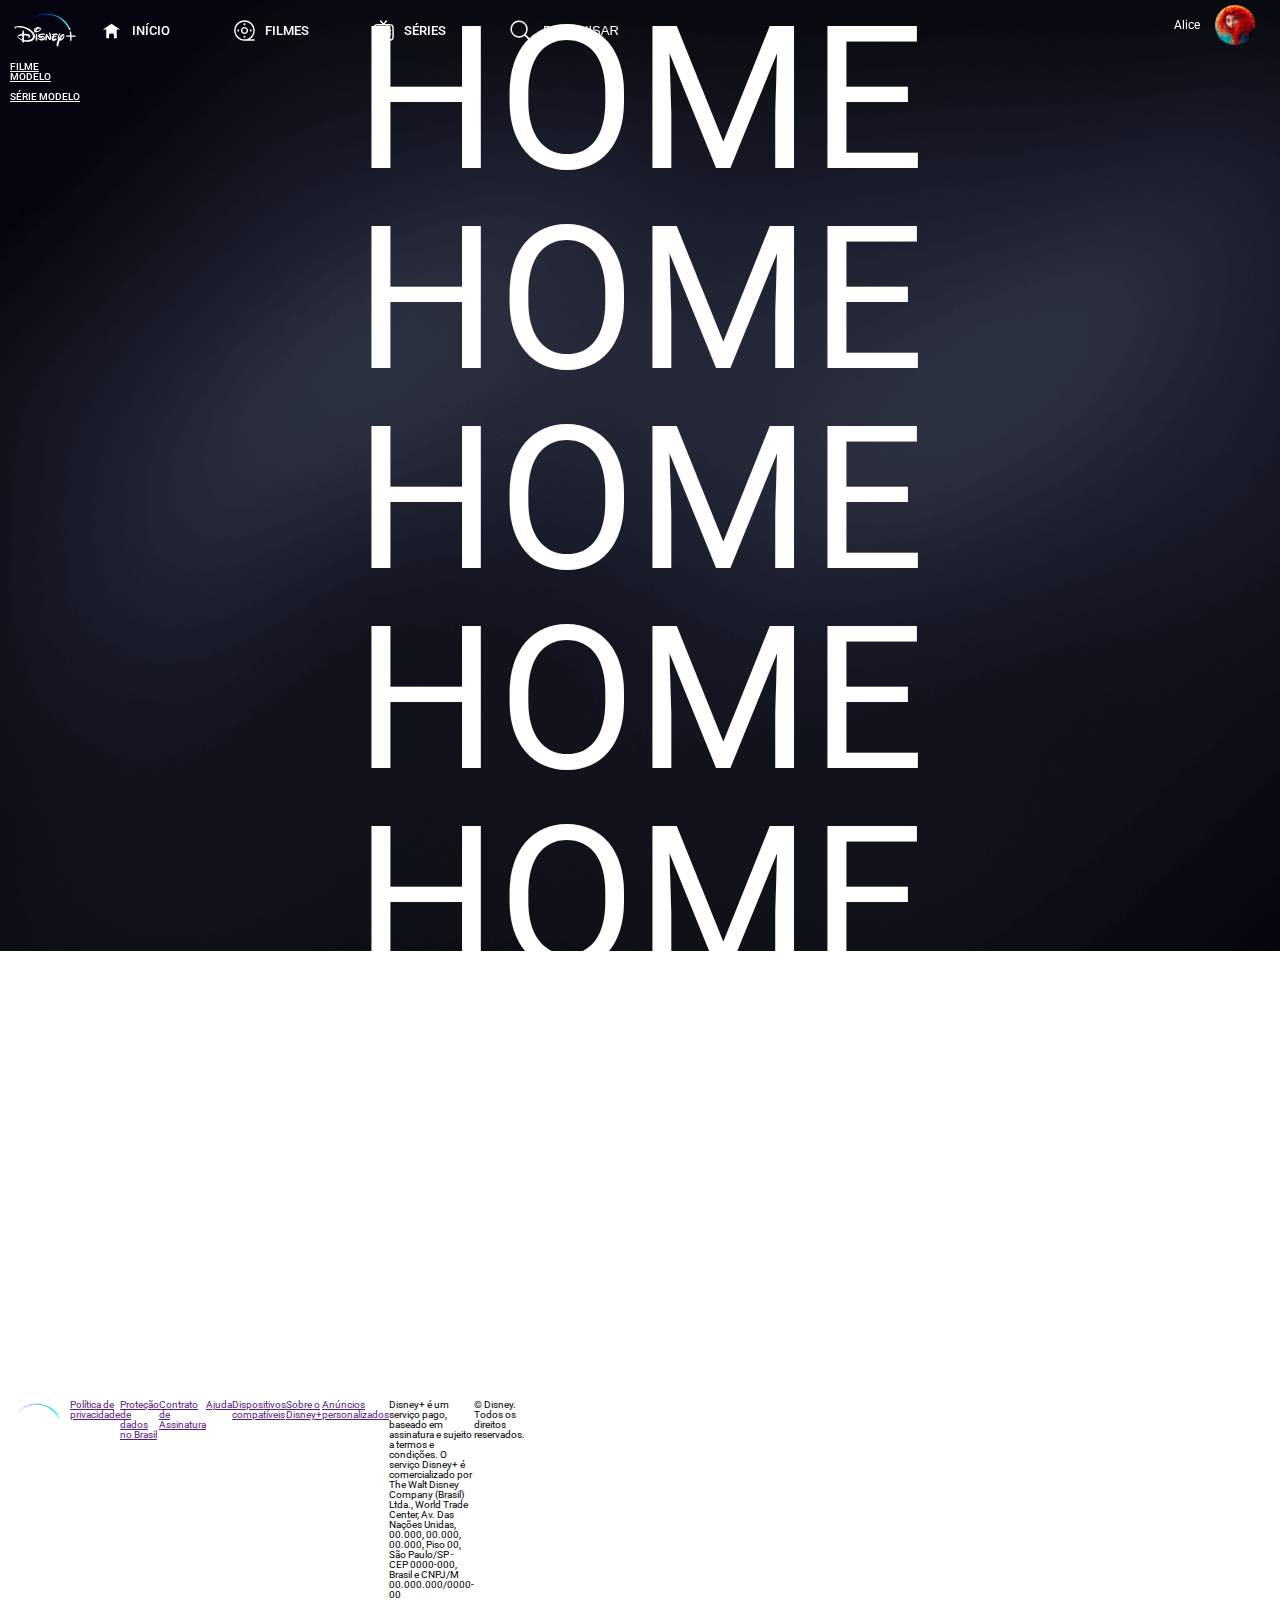
==== index.html @ 9042b27b "Primeiro commit de Estrutura do site. Páginas conectadas e header pronto." ====
<!DOCTYPE html>
<html lang="en">
<head>
    <meta charset="UTF-8">
    <meta name="viewport" content="width=device-width, initial-scale=1.0">
    <title>Disney+ | Filmes e séries</title>
    <link rel="stylesheet" href="/styles.css/reset.css">
    <link rel="stylesheet" href="./styles.css/header.css">
    <link rel="stylesheet" href="./styles.css/footer.css">
    <link rel="icon" href="/images/icons/disney-plus-svgrepo-com.svg" type="image icon disney">
</head>
<body>
    <header id="header">
        <nav>
            <div class="logo">
                <a>
                    <img class="logo" src="./images/logo.svg" alt="Logo da disney">
                    <a style="color: white; margin: 40px;" href="/components/filmeModelo.html"><h1>Filme modelo</h1></a>
                    <a style="color: white;" href="/components/serieModelo.html"><h1>Série modelo</h1></a>
                </a>
            </div> 
            <ul>
                <li class="todas_li">
                    <a href="">
                    <img src="./images/icons/home-svgrepo-com.svg" alt="icone de home">
                    <span>Início</span> 
                    </a>
                </li >
                <li class="todas_li">
                    <a href="/components/todosFilmes.html">
                    <img src="./images/icons/reel-2-svgrepo-com.svg" alt="icone de Filme">
                    <span>Filmes</span> 
                    </a>
                </li>
                <li class="todas_li">
                    <a href="/components/todasSeries.html">
                    <img src="./images/icons/tv-svgrepo-com.svg" alt="icone de serie">
                    <span>Séries</span> 
                    </a>
                </li>
                <li class="todas_li">
                    <img src="../images/icons/magnifying-glass-backup-svgrepo-com.svg" alt="icone de pesquisa">
                    <input type="text" placeholder="Pesquisar" href="./images/icons/magnifying-glass-backup-svgrepo-com.svg" >
                </li>
            </ul>  
        </nav>
        <div class="perfil_user">
            <span>Alice</span>
            <img src="./images/perfil-removebg-preview.png" alt="Imagem de perfil">
        </div>
    </header>
    <main>
        <h1 style="color: white; font-size: 200px; text-align: center;">HOME</h1>
        <h1 style="color: white; font-size: 200px; text-align: center;">HOME</h1>
        <h1 style="color: white; font-size: 200px; text-align: center;">HOME</h1>
        <h1 style="color: white; font-size: 200px; text-align: center;">HOME</h1>
        <h1 style="color: white; font-size: 200px; text-align: center;">HOME</h1>
        <h1 style="color: white; font-size: 200px; text-align: center;">HOME</h1>
        <h1 style="color: white; font-size: 200px; text-align: center;">HOME</h1>
    </main>
    <footer class="footer">
        <div class="logo">
            <a>
                <img class="logo" src="./images/logo.svg" alt="Logo da disney">
            </a>
            <div>
                <a href="">Política de privacidade</a>
                <a href="">Proteção de dados no Brasil</a>
                <a href="">Contrato de Assinatura</a>
                <a href="">Ajuda</a>
            </div>
            <div>
                <a href="">Dispositivos compatíveis</a>
                <a href="">Sobre o Disney+</a>
                <a href="">Anúncios personalizados</a>
            </div>
            <div>
                <p>
                    Disney+ é um serviço pago,
                    baseado em assinatura e sujeito a termos e condições.
                    O serviço Disney+ é comercializado por The Walt Disney Company 
                    (Brasil) Ltda., World Trade Center, Av. Das Nações Unidas, 00.000, 00.000, 00.000, Piso 00, 
                    São Paulo/SP - CEP 0000-000, Brasil e CNPJ/M 00.000.000/0000-00
                </p>
            </div>
            <div>
                <p>&copy; Disney. Todos os direitos reservados.</p>
            </div>
        </div>
    </footer>
</body>
<script src="./scripts/header.js"></script>
</html>
---- styles.css/header.css ----
@import url('https://fonts.googleapis.com/css2?family=Roboto:wght@300;400;700&display=swap');

html{
    font-size: 62.5%;
}
body {
    background-image: url('/images/background.png');
    background-repeat: no-repeat;
    background-size: cover; 
    width: 100%;
    height: 100vh;
    font-family: 'Roboto', sans-serif;
    background-attachment: fixed;
}

header{
    padding: 1rem;
    position: fixed;
    width: 100%;
}
.header-scrolled {
    background-color: #0e0b14; 
    padding: 0.59rem ;
}
header nav{
    display: flex;
    align-items:center ;
    text-transform: uppercase;
    font-weight: 500;
    
}
.logo{
    width: 7rem;
    height: 4rem;
    cursor: pointer;
}
header nav ul{
    display: flex;
    gap: 7vh;
    margin: 0rem 2rem 0rem 2rem;
    
}
header nav ul .todas_li,
header nav ul .todas_li a {
    display: flex;
    align-items: center;
    gap: 9px;
}
header nav ul li span:hover{
    border-bottom: 2px solid rgb(255, 255, 255); 
}

header nav ul li a{
    text-decoration: none;
    font-size: 1.3rem;
    color: white;
    display: flex;
    align-items: center;
}


header nav ul li img{
    width: 2.3rem;
}
header nav li input{
    appearance: none;
    -webkit-appearance: none;
    -moz-appearance: none;
    border: none;
    background: none;
    font-size: 1.3rem;
    color: #ffffff;
    caret-color:#ffffff;
    text-transform: uppercase;
}
header nav li input::placeholder {
    color: #ffffff;
}
header nav li input:hover{
    border-bottom: 2px solid rgb(255, 255, 255);

} 
header .perfil_user{
    display: flex;
    align-items: center;
    gap: 1.5rem;
    font-size: larger;
    color: #ffffff;
    position: absolute;
    right: 4rem;
    top: 0rem;
    padding: 0.5rem;
}
header .perfil_user img{
    width: 4rem;
    height: 4rem;
}
---- styles.css/footer.css ----
.footer div{
    display: flex;
}
.footer p{
    display: flex;
}
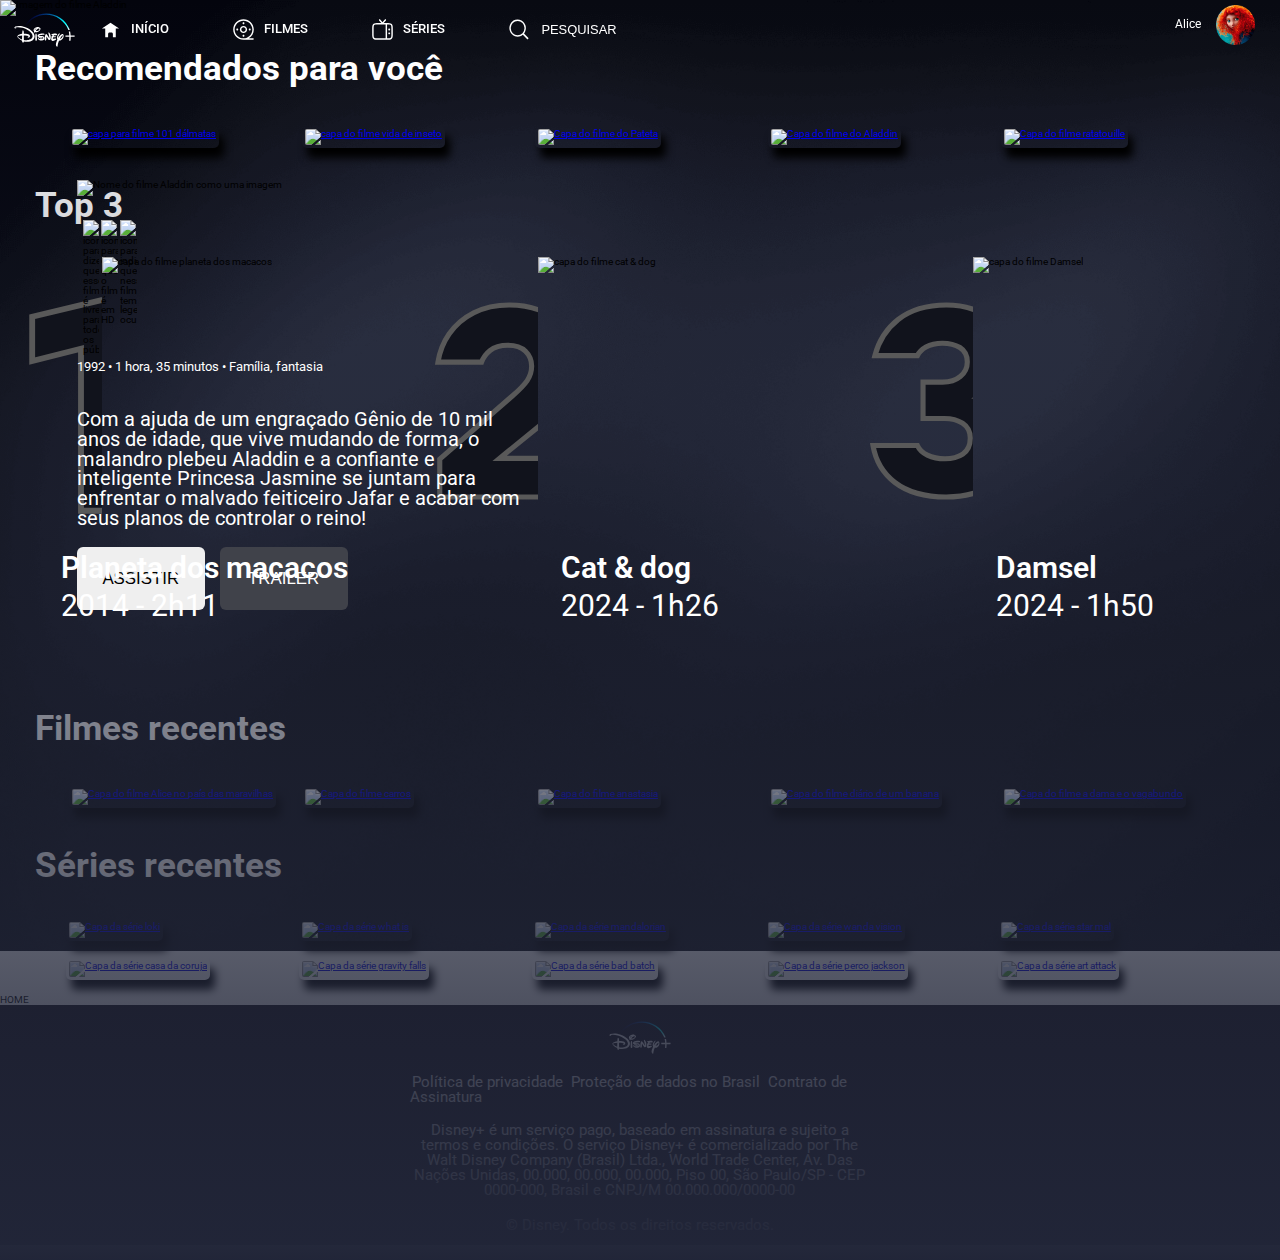
==== commit 1f8fe66d: "Conclusão das principais navegações do site" ====
--- a/index.html
+++ b/index.html
@@ -1,5 +1,6 @@
 <!DOCTYPE html>
 <html lang="en">
+
 <head>
     <meta charset="UTF-8">
     <meta name="viewport" content="width=device-width, initial-scale=1.0">
@@ -7,42 +8,44 @@
     <link rel="stylesheet" href="/styles.css/reset.css">
     <link rel="stylesheet" href="./styles.css/header.css">
     <link rel="stylesheet" href="./styles.css/footer.css">
+    <link rel="stylesheet" href="./styles.css/home.css">
+    <link rel="stylesheet" href="./styles.css/todasSeries.css">
+    <link rel="stylesheet" href="./styles.css/global.css">
     <link rel="icon" href="/images/icons/disney-plus-svgrepo-com.svg" type="image icon disney">
 </head>
+
 <body>
     <header id="header">
         <nav>
             <div class="logo">
                 <a>
                     <img class="logo" src="./images/logo.svg" alt="Logo da disney">
-                    <a style="color: white; margin: 40px;" href="/components/filmeModelo.html"><h1>Filme modelo</h1></a>
-                    <a style="color: white;" href="/components/serieModelo.html"><h1>Série modelo</h1></a>
-                </a>
-            </div> 
+                </a>
+            </div>
             <ul>
                 <li class="todas_li">
                     <a href="">
-                    <img src="./images/icons/home-svgrepo-com.svg" alt="icone de home">
-                    <span>Início</span> 
+                        <img src="./images/icons/home-svgrepo-com.svg" alt="icone de home">
+                        <span>Início</span>
                     </a>
-                </li >
+                </li>
                 <li class="todas_li">
                     <a href="/components/todosFilmes.html">
-                    <img src="./images/icons/reel-2-svgrepo-com.svg" alt="icone de Filme">
-                    <span>Filmes</span> 
+                        <img src="./images/icons/reel-2-svgrepo-com.svg" alt="icone de Filme">
+                        <span>Filmes</span>
                     </a>
                 </li>
                 <li class="todas_li">
                     <a href="/components/todasSeries.html">
-                    <img src="./images/icons/tv-svgrepo-com.svg" alt="icone de serie">
-                    <span>Séries</span> 
+                        <img src="./images/icons/tv-svgrepo-com.svg" alt="icone de serie">
+                        <span>Séries</span>
                     </a>
                 </li>
                 <li class="todas_li">
                     <img src="../images/icons/magnifying-glass-backup-svgrepo-com.svg" alt="icone de pesquisa">
-                    <input type="text" placeholder="Pesquisar" href="./images/icons/magnifying-glass-backup-svgrepo-com.svg" >
-                </li>
-            </ul>  
+                    <input type="text" placeholder="Pesquisar" href="./images/icons/magnifying-glass-backup-svgrepo-com.svg">
+                </li>
+            </ul>
         </nav>
         <div class="perfil_user">
             <span>Alice</span>
@@ -50,44 +53,193 @@
         </div>
     </header>
     <main>
-        <h1 style="color: white; font-size: 200px; text-align: center;">HOME</h1>
-        <h1 style="color: white; font-size: 200px; text-align: center;">HOME</h1>
-        <h1 style="color: white; font-size: 200px; text-align: center;">HOME</h1>
-        <h1 style="color: white; font-size: 200px; text-align: center;">HOME</h1>
-        <h1 style="color: white; font-size: 200px; text-align: center;">HOME</h1>
-        <h1 style="color: white; font-size: 200px; text-align: center;">HOME</h1>
-        <h1 style="color: white; font-size: 200px; text-align: center;">HOME</h1>
+        <section class="section__filme__destaque">
+            <div class="section__filme__destaque__background">
+                <img class="img__background" src="https://disney.images.edge.bamgrid.com/ripcut-delivery/v1/variant/disney/ed2921f7-da30-441b-82ec-7465f0d5e476/scale?aspectRatio=1.78&format=webp&width=1440" alt="Imagem do filme Aladdin">
+                <div class="gradiente"></div>
+            </div>
+            <div class="section__filme__destaque__descricoes">
+                <img class="nome__filme" src="https://disney.images.edge.bamgrid.com/ripcut-delivery/v1/variant/disney/890e0b06-0d48-4b1f-b354-3e8cea77008d/trim?format=webp&max=800%7C300" alt="Nome do filme Aladdin como uma imagem">
+
+                <div class="informacoes__visuais">
+
+                    <div>
+                        <img src="https://disney.images.edge.bamgrid.com/ripcut-delivery/v1/variant/disney/97C471DCE4E9681F206D5EB6E56C2139BBB6D6110569EDA2DB91872675F570BF/scale?format=webp&height=40" alt="icon para dizer que esse filme é livre para todos os públicos">
+
+                        <img src="https://disney.images.edge.bamgrid.com/ripcut-delivery/v1/variant/disney/B8D865E2C27C15120BEA079C2490163A2BDAE0E41873483A29AF7AD0F78471D5/scale?format=webp&width=240" alt="icon para dizer que o filme é em HD">
+
+                        <img src="https://disney.images.edge.bamgrid.com/ripcut-delivery/v1/variant/disney/656458F552CF2F626A33C340E36151D91F5339F62A26620DCFCAAA1E98B101CF/scale?format=webp&width=240" alt="icon para indicar que nesse filme tem legendas ocultas">
+                    </div>
+
+                    <p>1992 • 1 hora, 35 minutos • Família, fantasia</p>
+                    <p class="descricao"> Com a ajuda de um engraçado Gênio de 10 mil anos de idade, que vive mudando de forma, o malandro plebeu Aladdin e a confiante e inteligente Princesa Jasmine se juntam para enfrentar o malvado feiticeiro Jafar e acabar com seus planos de controlar o reino!</p>
+
+                </div>
+
+                <div class="botoes">
+                    <button class="botao__assistir">
+                        <span>Assistir</span>
+                    </button>
+                    <button class="botao__trailer">
+                        <a href="https://www.youtube.com/watch?v=jkdYkE1xgqQ">
+                            Trailer
+                        </a>
+
+                    </button>
+
+                </div>
+            </div>
+        </section>
+        <section class="section__filmes_recomendados">
+            <div class="subtitulo__colunas">
+                <h1>
+                    Recomendados para você
+                </h1>
+            </div>
+            <div class="films">
+                <a class="item-films" href="/components/filmeModelo.html">
+                    <img class="item" src="https://prod-ripcut-delivery.disney-plus.net/v1/variant/disney/15A4BC0BAD7442F99A2F6C2CE66B99C99E535BF9690A256DAB29C6EDF1B04866/scale?width=400&aspectRatio=1.78&format=jpeg" alt="capa para filme 101 dálmatas">
+                </a>
+                <a class="item-films" href="/components/filmeModelo.html">
+                    <img class="item" src="https://prod-ripcut-delivery.disney-plus.net/v1/variant/disney/17FDDDF0473CA8C0676B396F7A65F22DFF99011995883BE70C07F216DE1706BF/scale?width=400&aspectRatio=1.78&format=jpeg" alt="capa do filme vida de inseto"></a>
+                <a class="item-films" href="/components/filmeModelo.html">
+                    <img class="item" src="https://prod-ripcut-delivery.disney-plus.net/v1/variant/disney/3055574AA00584A3E2B290B16A58F1BAD474CBB9A5753530F90D1CE2B7319DA1/scale?width=400&aspectRatio=1.78&format=jpeg" alt="Capa do filme do Pateta"></a>
+                <a class="item-films" href="/components/filmeModelo.html">
+                    <img class="item" src="https://prod-ripcut-delivery.disney-plus.net/v1/variant/disney/69059B44A41458D13A5F47BBE7DB0880DD6BB8F250221B5F0266CE507D875338/scale?width=400&aspectRatio=1.78&format=jpeg" alt="Capa do filme do Aladdin"></a>
+                <a class="item-films" href="/components/filmeModelo.html">
+                    <img class="item" src="https://prod-ripcut-delivery.disney-plus.net/v1/variant/disney/FEF6E538FB86E83A8E16B864FE54CDA6F5C2229A9EAD5995BA91664B3EF0CBC8/scale?width=400&aspectRatio=1.78&format=jpeg" alt="Capa do filme ratatouille"></a>
+            </div>
+        </section>
+        <section class="section__top3">
+            <div class="subtitulo__colunas">
+                <h1>
+                    Top 3
+                </h1>
+            </div>
+            <div class="conteudo">
+                <div class="filmes">
+                    <div class="filmes_imagemDoTop">
+                        <svg id="rank-1" width="100%" height="100%" viewBox="-20 0 70 154" class="svg-icon svg-icon-rank-1 top-10-rank ">
+                            <path stroke="#595959" stroke-linejoin="square" stroke-width="4" d="M35.377 152H72V2.538L2 19.362v30.341l33.377-8.459V152z" fill="#11131c"></path>
+                        </svg>
+                        <img src="https://prod-ripcut-delivery.disney-plus.net/v1/variant/disney/3C398B1A019E1CD8A0B67FC1B48EC9BE6B6425B561C6C6F5D5DB05C9283A857A/scale?width=400&aspectRatio=0.71&format=jpeg" alt="capa do filme planeta dos macacos">
+                    </div>
+                    <div class="descricao">
+                        <p>Planeta dos macacos</p>
+                        <span>2014 - 2h11</span>
+                    </div>
+
+                </div>
+                <div class="filmes">
+                    <div class="filmes_imagemDoTop">
+                        <svg id="rank-2" width="100%" height="100%" viewBox="0 0 80 154" class="svg-icon svg-icon-rank-2 top-10-rank">
+                            <path stroke="#595959" stroke-linejoin="square" stroke-width="4" d="M3.72 152H113v-30.174H50.484l4.355-3.55 29.453-24.012c5.088-4.124 9.748-8.459 13.983-13.004 4.16-4.464 7.481-9.339 9.972-14.629 2.449-5.203 3.678-11.113 3.678-17.749 0-9.428-2.294-17.627-6.875-24.645-4.597-7.042-10.941-12.494-19.07-16.376C77.803 3.957 68.496 2 58.036 2 47.591 2 38.37 4.023 30.347 8.06c-8.015 4.032-14.457 9.578-19.352 16.654-4.492 6.493-7.389 13.803-8.693 21.952h34.055c1.236-3.52 3.398-6.52 6.459-8.97 3.54-2.834 8.277-4.224 14.147-4.224 5.93 0 10.552 1.537 13.76 4.681 3.181 3.12 4.791 7.024 4.791 11.594 0 4.151-1.16 7.934-3.468 11.298-2.192 3.194-5.987 7.124-11.405 11.84L3.72 122.465V152z" fill="#11131c">
+                            </path>
+                        </svg>
+                        <img src="https://occ-0-3851-3852.1.nflxso.net/dnm/api/v6/WNk1mr9x_Cd_2itp6pUM7-lXMJg/[base64].webp?r=f35" alt="capa do filme cat & dog">
+                    </div>
+                    <div class="descricao">
+                        <p>Cat & dog</p>
+                        <span>2024 - 1h26</span>
+                    </div>
+                </div>
+                <div class="filmes">
+                    <div class="filmes_imagemDoTop">
+                        <svg id="rank-3" width="100%" height="100%" viewBox="0 0 80 154" class="svg-icon svg-icon-rank-3 top-10-rank">
+                            <path stroke="#595959" stroke-linejoin="square" stroke-width="4" d="M3.809 41.577h33.243c1.3-2.702 3.545-4.947 6.674-6.72 3.554-2.015 7.83-3.01 12.798-3.01 5.555 0 10.14 1.11 13.723 3.376 3.839 2.427 5.782 6.283 5.782 11.315 0 4.553-1.853 8.395-5.473 11.38-3.547 2.926-8.18 4.37-13.821 4.37H41.44v28.366h16.77c5.572 0 10.275 1.227 14.068 3.711 4.02 2.633 6.071 6.581 6.071 11.616 0 5.705-1.943 9.975-5.853 12.562-3.658 2.42-8.292 3.61-13.863 3.61-5.205 0-9.82-.94-13.827-2.836-3.698-1.75-6.32-4.272-7.785-7.529H2.33c2.096 12.089 7.761 21.65 17.028 28.78C29.242 148.175 42.594 152 59.476 152c10.706 0 20.175-1.783 28.42-5.337 8.185-3.528 14.575-8.486 19.208-14.884 4.595-6.346 6.896-13.938 6.896-22.837 0-6.952-1.93-13.494-5.81-19.666-3.815-6.07-9.68-10.367-17.683-12.908l-5.46-1.735 5.353-2.04c6.659-2.538 11.667-6.338 15.083-11.412 3.431-5.096 5.142-10.806 5.142-17.181 0-8.471-2.262-15.778-6.787-21.985-4.574-6.275-10.7-11.17-18.408-14.696C77.683 3.775 69.109 2 59.687 2 44.084 2 31.515 5.816 21.91 13.415c-9 7.119-15.025 16.486-18.101 28.162z" fill="#11131c">
+                            </path>
+                        </svg>
+                        <img src="https://occ-0-3851-3852.1.nflxso.net/dnm/api/v6/WNk1mr9x_Cd_2itp6pUM7-lXMJg/[base64].jpg?r=c7d" alt="capa do filme Damsel">
+                    </div>
+                    <div class="descricao">
+                        <p>Damsel</p>
+                        <span>2024 - 1h50</span>
+                    </div>
+                </div>
+            </div>
+        </section>
+        <!-- o resto dos filmes - terceira section -->
+        <section>
+            <div class="subtitulo__colunas">
+                <h1>
+                    Filmes recentes
+                </h1>
+            </div>
+            <div class="films">
+                <a class="item-films" href="/components/filmeModelo.html">
+                    <img class="item" src="https://prod-ripcut-delivery.disney-plus.net/v1/variant/disney/C696DEB9B985C90EF0E88A60A21C4E4FE89EB2B5E4E8BC31B31EE75E2C493EA0/scale?width=400&aspectRatio=1.78&format=jpeg" alt="Capa do filme Alice no país das maravilhas"></a>
+                <a class="item-films" href="/components/filmeModelo.html">
+                    <img class="item" src="https://prod-ripcut-delivery.disney-plus.net/v1/variant/disney/1AFB185805C717B316659B0037B3CA187DD69ED3B3223FF52995CCAB0DC195DC/scale?width=400&aspectRatio=1.78&format=jpeg" alt="Capa do filme carros"></a>
+                <a class="item-films" href="/components/filmeModelo.html">
+                    <img class="item" src="https://prod-ripcut-delivery.disney-plus.net/v1/variant/disney/0AF80E9D2A7D694ECE09B7C3CC2639ABCA027111575E256C159E85B38AC8AB2F/scale?width=400&aspectRatio=1.78&format=jpeg" alt="Capa do filme anastasia"></a>
+                <a class="item-films" href="/components/filmeModelo.html">
+                    <img class="item" src="https://prod-ripcut-delivery.disney-plus.net/v1/variant/disney/78D6AE2E7B258915D08A7113A05E709CCBFE04AA4BB5C58B275FEBB9ABE4FC53/badging?width=400&aspectRatio=1.78&format=jpeg&label=disneyplusoriginal" alt="Capa do filme diário de um banana"></a>
+                <a class="item-films" href="/components/filmeModelo.html">
+                    <img class="item" src="https://prod-ripcut-delivery.disney-plus.net/v1/variant/disney/4C611565C8A238B40A716F94C3D25A56F65DE5147AD279640FCD09E840F91332/scale?width=400&aspectRatio=1.78&format=jpeg" alt="Capa do filme a dama e o vagabundo"></a>
+            </div>
+            <div class="subtitulo__colunas">
+                <h1>
+                    Séries recentes
+                </h1>
+            </div>
+            <div class="films">
+                <a class="item-series" href="/components/serieModelo.html">
+                    <img class="item" src="https://www.publicitarioscriativos.com/wp-content/uploads/2019/07/logo-da-serie-do-loki-e-revelado-e-o-publico-nao-parece-feliz-com-o-resultado.png" alt="Capa da série loki"></a>
+                <a class="item-series" href="/components/serieModelo.html">
+                    <img class="item" src="https://prod-ripcut-delivery.disney-plus.net/v1/variant/disney/B3F871A518A2372E46F208FBAE1174E8B59ED4D3FAACD8C7362B0BD39A1C6BE9/badging?width=400&aspectRatio=1.78&format=jpeg&label=disneyplusoriginal" alt="Capa da série what is"></a>
+                <a class="item-series" href="/components/serieModelo.html">
+                    <img class="item" src="https://prod-ripcut-delivery.disney-plus.net/v1/variant/disney/4826879538A92B52B2B316E2E9D5A1BEC5C774C094FF9F96E3265E0D4220E3E6/badging?width=400&aspectRatio=1.78&format=jpeg&label=disneyplusoriginal" alt="Capa da série mandalorian"></a>
+                <a class="item-series" href="/components/serieModelo.html">
+                    <img class="item" src="https://prod-ripcut-delivery.disney-plus.net/v1/variant/disney/19DABB211BA25696476BE54D9677A53CAF4942A12A812A155DDC9D31B0E6F4B6/badging?width=400&aspectRatio=1.78&format=jpeg&label=disneyplusoriginal" alt="Capa da série wanda vision"></a>
+                <a class="item-series" href="/components/serieModelo.html">
+                    <img class="item" src="https://prod-ripcut-delivery.disney-plus.net/v1/variant/disney/4437CFF8143EAA2D03ABFA4DE380328393787F158D7D2F318D04A704324B5D94/scale?width=400&aspectRatio=1.78&format=jpeg" alt="Capa da série star mal"></a>
+                <a class="item-series" href="/components/serieModelo.html">
+                    <img class="item" src="https://prod-ripcut-delivery.disney-plus.net/v1/variant/disney/AF06E66D34F86AE316063034A840E4886FD1FB2AA029259E830D58F4DDC9B316/scale?width=400&aspectRatio=1.78&format=jpeg" alt="Capa da série casa da coruja"></a>
+                <a class="item-series" href="/components/serieModelo.html">
+                    <img class="item" src="https://prod-ripcut-delivery.disney-plus.net/v1/variant/disney/7A1AD409E85E680EAB85940C428D43161FA711A06A71C730AC02CE2201B4FE8E/scale?width=400&aspectRatio=1.78&format=jpeg" alt="Capa da série gravity falls"></a>
+                <a class="item-series" href="/components/serieModelo.html">
+                    <img class="item" src="https://prod-ripcut-delivery.disney-plus.net/v1/variant/disney/1B7FE678C10F1D17E95C75591E592485C79996758847E5ADB079590829B8ED5C/badging?width=400&aspectRatio=1.78&format=jpeg&label=disneyplusoriginal" alt="Capa da série bad batch"></a>
+                <a class="item-series" href="/components/serieModelo.html">
+                    <img class="item" src="https://prod-ripcut-delivery.disney-plus.net/v1/variant/disney/BFE7E0028D6F4DACE529EBAD2B1A7AE6FE3A9E332FA8BE49B80916CA46CD07D6/badging?width=400&aspectRatio=1.78&format=jpeg&label=disneyplusoriginal" alt="Capa da série perco jackson">
+                </a>
+                <a class="item-series" href="/components/serieModelo.html">
+                    <img class="item" src="https://prod-ripcut-delivery.disney-plus.net/v1/variant/disney/F93B2B13455A6ADCDC46B0A7B2C6682926442CDE3E11C4F6E4826C821FEF2ADF/scale?width=400&aspectRatio=1.78&format=jpeg" alt="Capa da série art attack"></a>
+                <div>
+                </div>
+
+
+        </section>
+        <h1>HOME</h1>
     </main>
     <footer class="footer">
-        <div class="logo">
-            <a>
-                <img class="logo" src="./images/logo.svg" alt="Logo da disney">
-            </a>
-            <div>
+        <div class=" footer_conteudo">
+            <div class="logo">
+                <a>
+                    <img class="logo" src="./images/logo.svg" alt="Logo da disney">
+                </a>
+            </div>
+            <div class="links">
                 <a href="">Política de privacidade</a>
                 <a href="">Proteção de dados no Brasil</a>
                 <a href="">Contrato de Assinatura</a>
-                <a href="">Ajuda</a>
-            </div>
-            <div>
-                <a href="">Dispositivos compatíveis</a>
-                <a href="">Sobre o Disney+</a>
-                <a href="">Anúncios personalizados</a>
-            </div>
-            <div>
+
+            </div>
+            <div class="texto">
                 <p>
                     Disney+ é um serviço pago,
                     baseado em assinatura e sujeito a termos e condições.
-                    O serviço Disney+ é comercializado por The Walt Disney Company 
-                    (Brasil) Ltda., World Trade Center, Av. Das Nações Unidas, 00.000, 00.000, 00.000, Piso 00, 
+                    O serviço Disney+ é comercializado por The Walt Disney Company
+                    (Brasil) Ltda., World Trade Center, Av. Das Nações Unidas, 00.000, 00.000, 00.000, Piso 00,
                     São Paulo/SP - CEP 0000-000, Brasil e CNPJ/M 00.000.000/0000-00
                 </p>
-            </div>
-            <div>
+
+
                 <p>&copy; Disney. Todos os direitos reservados.</p>
+
             </div>
         </div>
     </footer>
 </body>
 <script src="./scripts/header.js"></script>
+
 </html>--- a/styles.css/header.css
+++ b/styles.css/header.css
@@ -1,98 +1,92 @@
-@import url('https://fonts.googleapis.com/css2?family=Roboto:wght@300;400;700&display=swap');
 
-html{
-    font-size: 62.5%;
+body {
+  background-image: url("/images/background.png");
+  background-repeat: no-repeat;
+  background-size: cover;
+  width: 100%;
+  height: 100%;
+  background-attachment: fixed;
 }
-body {
-    background-image: url('/images/background.png');
-    background-repeat: no-repeat;
-    background-size: cover; 
-    width: 100%;
-    height: 100vh;
-    font-family: 'Roboto', sans-serif;
-    background-attachment: fixed;
+.img {
+  width: 10vh;
 }
 
-header{
-    padding: 1rem;
-    position: fixed;
-    width: 100%;
+header {
+  padding: 1rem;
+  position: fixed;
+  width: 100%;
+  z-index: 9999;
 }
 .header-scrolled {
-    background-color: #0e0b14; 
-    padding: 0.59rem ;
+  background-color: #0e0b14;
+  padding: 0.59rem;
 }
-header nav{
-    display: flex;
-    align-items:center ;
-    text-transform: uppercase;
-    font-weight: 500;
-    
+header nav {
+  display: flex;
+  align-items: center;
+  text-transform: uppercase;
+  font-weight: 500;
 }
-.logo{
-    width: 7rem;
-    height: 4rem;
-    cursor: pointer;
+.logo {
+  width: 7rem;
+  height: 4rem;
+  cursor: pointer;
 }
-header nav ul{
-    display: flex;
-    gap: 7vh;
-    margin: 0rem 2rem 0rem 2rem;
-    
+header nav ul {
+  display: flex;
+  gap: 7vh;
+  margin: 0rem 2rem 0rem 2rem;
 }
 header nav ul .todas_li,
 header nav ul .todas_li a {
-    display: flex;
-    align-items: center;
-    gap: 9px;
+  display: flex;
+  align-items: center;
+  gap: 9px;
 }
-header nav ul li span:hover{
-    border-bottom: 2px solid rgb(255, 255, 255); 
+header nav ul li span:hover {
+  border-bottom: 2px solid rgb(255, 255, 255);
 }
 
-header nav ul li a{
-    text-decoration: none;
-    font-size: 1.3rem;
-    color: white;
-    display: flex;
-    align-items: center;
+header nav ul li a {
+  text-decoration: none;
+  font-size: 1.3rem;
+  color: white;
+  display: flex;
+  align-items: center;
 }
 
-
-header nav ul li img{
-    width: 2.3rem;
+header nav ul li img {
+  width: 2.3rem;
 }
-header nav li input{
-    appearance: none;
-    -webkit-appearance: none;
-    -moz-appearance: none;
-    border: none;
-    background: none;
-    font-size: 1.3rem;
-    color: #ffffff;
-    caret-color:#ffffff;
-    text-transform: uppercase;
+header nav li input {
+  appearance: none;
+  -webkit-appearance: none;
+  -moz-appearance: none;
+  border: none;
+  background: none;
+  font-size: 1.3rem;
+  color: #ffffff;
+  caret-color: #ffffff;
+  text-transform: uppercase;
 }
 header nav li input::placeholder {
-    color: #ffffff;
+  color: #ffffff;
 }
-header nav li input:hover{
-    border-bottom: 2px solid rgb(255, 255, 255);
-
-} 
-header .perfil_user{
-    display: flex;
-    align-items: center;
-    gap: 1.5rem;
-    font-size: larger;
-    color: #ffffff;
-    position: absolute;
-    right: 4rem;
-    top: 0rem;
-    padding: 0.5rem;
+header nav li input:hover {
+  border-bottom: 2px solid rgb(255, 255, 255);
 }
-header .perfil_user img{
-    width: 4rem;
-    height: 4rem;
+header .perfil_user {
+  display: flex;
+  align-items: center;
+  gap: 1.5rem;
+  font-size: larger;
+  color: #ffffff;
+  position: absolute;
+  right: 4rem;
+  top: 0rem;
+  padding: 0.5rem;
 }
-
+header .perfil_user img {
+  width: 4rem;
+  height: 4rem;
+}
--- a/styles.css/footer.css
+++ b/styles.css/footer.css
@@ -1,6 +1,37 @@
-.footer div{
-    display: flex;
+footer {
+  background: #0e0b14;
+  padding: 1% 0 1% 0;
+  display: flex;
+  justify-content: center;
 }
-.footer p{
-    display: flex;
-}+.footer_conteudo {
+  display: flex;
+  flex-direction: center;
+  width: 36vw;
+  font-size: 1.5rem;
+  flex-direction: column;
+  align-items: center;
+  gap: 2vh;
+  color: white;
+}
+
+.footer_conteudo .links a {
+  display: inline;
+  text-decoration: none;
+  color: white;
+  padding: 2px;
+}
+
+footer .texto {
+  text-decoration: none;
+  display: flex;
+  justify-content: space-between;
+  flex-direction: column;
+  text-align: center;
+  gap: 20px;
+}
+
+footer .texto a {
+  text-decoration: none;
+  color: white;
+}
--- a/styles.css/home.css
+++ b/styles.css/home.css
@@ -0,0 +1,159 @@
+.section__filme__destaque__background {
+  max-width: auto;
+}
+.img__background {
+  width: 100%;
+  z-index: -2;
+}
+.section__filme__destaque .gradiente {
+  height: 140vh;
+  width: 100%;
+  background-image: linear-gradient(to bottom, transparent, hwb(229 13% 78%));
+  position: absolute;
+  opacity: 9;
+  top: 0;
+  left: 0;
+  z-index: 1;
+}
+
+.section__filme__destaque__descricoes {
+  position: absolute;
+  top: 20vh;
+  left: 6vw;
+  display: flex;
+  flex-direction: column;
+  gap: 2vh;
+  z-index: 2;
+}
+.section__filme__destaque__descricoes .nome__filme {
+  width: 24vw;
+}
+.section__filme__destaque__descricoes .informacoes__visuais div {
+  width: 1.3vw;
+  display: flex;
+  gap: 2px;
+  margin: 6px;
+}
+.section__filme__destaque__descricoes .informacoes__visuais div img {
+  max-width: 100%;
+}
+
+.section__filme__destaque__descricoes .informacoes__visuais p {
+  color: white;
+  font-size: 1.3rem;
+  max-width: 35vw;
+  font-weight: 400;
+}
+.section__filme__destaque__descricoes .informacoes__visuais .descricao {
+  margin-top: 4vh;
+  font-size: 2rem;
+}
+.section__filme__destaque__descricoes .botoes button {
+  display: inline;
+  margin-right: 1vw;
+  width: 10vw;
+  height: 7vh;
+  font-size: 1.7rem;
+  font-weight: 500;
+  border-radius: 6px;
+  border: none;
+  cursor: pointer;
+  text-transform: uppercase;
+}
+.section__filme__destaque__descricoes .botoes .botao__trailer {
+  background: #40424a;
+}
+.section__filme__destaque__descricoes .botoes .botao__trailer a {
+  text-decoration: none;
+  color: white;
+}
+.section__filmes_recomendados {
+  position: relative;
+  z-index: 99;
+}
+/* ------------ primeira coluna de filmes --------------*/
+.titulo {
+  font-size: 5rem;
+  color: white;
+  position: relative;
+  right: -1.6vw;
+  bottom: -6vw;
+  font-family: "Source Sans 3", sans-serif;
+  font-optical-sizing: auto;
+  flex: 1;
+}
+
+.films {
+  display: grid;
+  justify-content: center;
+  grid-template-columns: repeat(5, 1fr);
+  grid-template-rows: repeat(1, 1fr);
+  gap: 1vw;
+  padding-left: 5vw;
+  padding-right: 5vw;
+}
+
+.item-films img {
+  height: 10vw;
+  margin: 5px;
+  border-radius: 5px;
+  box-shadow: 5px 10px 8px rgba(0, 0, 0, 1);
+  transition: transform 0.3s ease, border-color 0.3s ease;
+  border: 3px solid transparent;
+  transform: scale(1);
+}
+.item-films img:hover {
+  transform: scale(1.1);
+  border-color: white;
+}
+.subtitulo__colunas h1 {
+  color: white;
+  font-size: 3.5rem;
+  font-weight: 700;
+  margin: 35px;
+}
+@media (max-width: 768px) {
+  /* Ajusta o layout para telas menores */
+  .container {
+    flex-direction: column;
+  }
+}
+/* ------------------------- top 3 ----------------------------- */
+.section__top3 {
+  margin-bottom: 10vh;
+}
+.conteudo {
+  display: flex;
+  justify-content: space-between;
+}
+.filmes {
+  display: flex;
+  flex-direction: column;
+  justify-content: center;
+  align-items: center;
+}
+.filmes_imagemDoTop {
+  width: 32vw;
+  height: 32vh;
+  display: flex;
+}
+.filmes_imagemDoTop img {
+  max-width: 75%;
+  z-index: 2;
+}
+.filmes_imagemDoTop #rank-1,
+#rank-2,
+#rank-3 {
+  max-width: 25%;
+  max-height: 100%;
+  z-index: 1;
+}
+.filmes .descricao {
+  font-size: 3rem;
+  z-index: 3;
+  color: white;
+}
+.filmes .descricao p {
+  font-weight: 600;
+  margin: 8px 0 8px 0;
+}
--- a/styles.css/todasSeries.css
+++ b/styles.css/todasSeries.css
@@ -0,0 +1,43 @@
+.titulo {
+  font-size: 5rem;
+  color: white;
+  position: relative;
+  margin-left: 1.8vw;
+  bottom: -6vw;
+  font-family: "Source Sans 3", sans-serif;
+  font-optical-sizing: auto;
+  flex: 1;
+}
+
+.series {
+  display: grid;
+  justify-content: center;
+  grid-template-columns: repeat(5, 1fr);
+  grid-template-rows: repeat(4, 1fr);
+  gap: 1vw;
+  padding-top: 10vw;
+  padding-left: 5vw;
+  padding-right: 5vw;
+  padding-bottom: 10vw;
+}
+
+.item-series img {
+  height: 10vw;
+  margin: 2px;
+  border-radius: 5px;
+  box-shadow: 5px 10px 8px rgba(0, 0, 0, 1);
+  transition: transform 0.3s ease, border-color 0.3s ease;
+  border: 3px solid transparent;
+  transform: scale(1);
+}
+.item-series img:hover {
+  transform: scale(1.1);
+  border-color: white;
+}
+
+@media (max-width: 768px) {
+  /* Ajusta o layout para telas menores */
+  .container {
+    flex-direction: column;
+  }
+}
--- a/styles.css/global.css
+++ b/styles.css/global.css
@@ -0,0 +1,7 @@
+@import url("https://fonts.googleapis.com/css2?family=Roboto:wght@300;400;700&display=swap");
+body {
+  font-family: "Roboto", sans-serif;
+}
+html {
+  font-size: 62%;
+}
